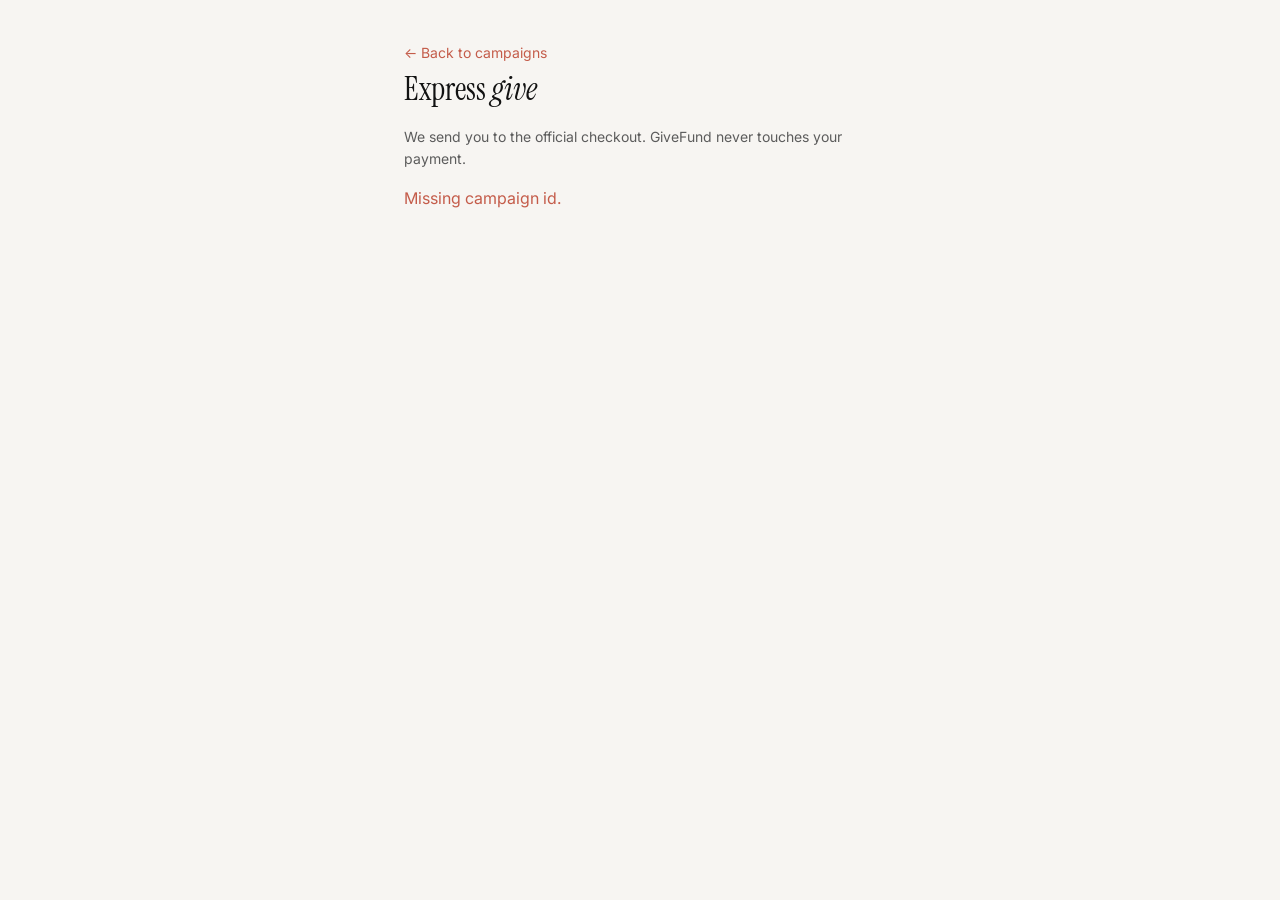
==== frontend/give.html @ 4784869c "[prod] DB release sync to Render + Express Give checkout path Publish givefund.db to GitHub Release " ====
<!DOCTYPE html>
<html lang="en">
<head>
  <meta charset="UTF-8">
  <meta name="viewport" content="width=device-width, initial-scale=1.0">
  <title>Give — GiveFund</title>
  <link href="https://fonts.googleapis.com/css2?family=Instrument+Serif:ital@0;1&family=Inter:wght@400;500;600&display=swap" rel="stylesheet">
  <script src="config.js"></script>
  <style>
    :root {
      --bg: #f7f5f2;
      --ink: #121212;
      --muted: #5c5c5c;
      --accent: #c45c4a;
      --surface: #fff;
      --border: #e8e4de;
    }
    * { box-sizing: border-box; }
    body {
      margin: 0;
      font-family: Inter, system-ui, sans-serif;
      background: var(--bg);
      color: var(--ink);
      line-height: 1.55;
    }
    .wrap { max-width: 520px; margin: 0 auto; padding: 40px 24px 64px; }
    h1 {
      font-family: "Instrument Serif", serif;
      font-weight: 400;
      font-size: 2rem;
      margin: 0 0 8px;
    }
    .card {
      background: var(--surface);
      border: 1px solid var(--border);
      border-radius: 16px;
      padding: 24px;
      margin: 24px 0;
    }
    .platform { font-size: 12px; text-transform: uppercase; letter-spacing: 0.06em; color: var(--muted); }
    .title { font-size: 1.25rem; font-weight: 600; margin: 8px 0; }
    label { display: block; font-size: 13px; font-weight: 600; margin-bottom: 6px; }
    input[type=email] {
      width: 100%;
      padding: 12px 14px;
      border: 1px solid var(--border);
      border-radius: 8px;
      margin-bottom: 12px;
    }
    .note { font-size: 14px; color: var(--muted); margin: 12px 0; }
    .link-badge {
      display: inline-block;
      font-size: 12px;
      font-weight: 600;
      color: #166534;
      background: #dcfce7;
      padding: 4px 10px;
      border-radius: 999px;
      margin-bottom: 12px;
    }
    .cta {
      display: block;
      width: 100%;
      text-align: center;
      padding: 16px;
      background: var(--accent);
      color: #fff;
      font-weight: 600;
      text-decoration: none;
      border-radius: 999px;
      border: none;
      font-size: 16px;
      cursor: pointer;
      margin-top: 8px;
    }
    .secondary {
      display: block;
      text-align: center;
      margin-top: 12px;
      font-size: 14px;
      color: var(--muted);
    }
    .warn {
      font-size: 12px;
      color: var(--muted);
      border-top: 1px solid var(--border);
      margin-top: 16px;
      padding-top: 16px;
    }
    .back { color: var(--accent); text-decoration: none; font-size: 14px; }
    .error { color: var(--accent); }
    .hidden { display: none !important; }
  </style>
</head>
<body>
  <div class="wrap">
    <a class="back" href="index.html#campaigns">← Back to campaigns</a>
    <h1>Express <em>give</em></h1>
    <p class="note">We send you to the official checkout. GiveFund never touches your payment.</p>
    <div id="loading" class="note">Loading campaign…</div>
    <div id="content" class="hidden">
      <div class="card">
        <span class="platform" id="platformLabel"></span>
        <p class="title" id="campaignTitle"></p>
        <p class="note" id="checkoutNote"></p>
        <p id="linkBadge" class="link-badge hidden">Stripe Link may autofill your card</p>
        <label for="donorEmail">Your email (for checkout prefill + Link)</label>
        <input id="donorEmail" type="email" placeholder="you@example.com" autocomplete="email">
        <button type="button" class="cta" id="giveBtn">Continue to official checkout →</button>
        <button type="button" class="secondary" id="copyEmailBtn" style="background:none;border:none;cursor:pointer;width:100%">
          Copy email to clipboard
        </button>
        <p class="warn" id="limitNote"></p>
      </div>
      <p class="note">
        <a href="index.html#wallet">Save your card with Stripe</a> (optional, free) so Link may work on more sites.
      </p>
    </div>
    <p id="err" class="error hidden"></p>
  </div>
  <script>
    const API = window.GIVEFUND_API_URL || "http://localhost:8000";
    const params = new URLSearchParams(location.search);
    const id = params.get("id");
    const $ = (s) => document.querySelector(s);

    async function load() {
      if (!id) {
        $("#err").textContent = "Missing campaign id.";
        $("#err").classList.remove("hidden");
        $("#loading").classList.add("hidden");
        return;
      }
      const saved = localStorage.getItem("givefund_donor_email");
      if (saved) $("#donorEmail").value = saved;

      try {
        const email = $("#donorEmail").value.trim();
        const q = email ? `?email=${encodeURIComponent(email)}` : "";
        const res = await fetch(`${API}/campaigns/${id}/checkout${q}`);
        if (!res.ok) throw new Error("Campaign not found");
        const data = await res.json();
        $("#platformLabel").textContent = data.platform;
        $("#campaignTitle").textContent = data.title || "Campaign";
        $("#checkoutNote").textContent = data.checkout_note;
        $("#limitNote").textContent = data.cannot_token_charge_reason;
        if (data.link_likely) $("#linkBadge").classList.remove("hidden");
        $("#giveBtn").onclick = () => openCheckout(data);
        $("#copyEmailBtn").onclick = () => {
          const em = $("#donorEmail").value.trim();
          if (em) navigator.clipboard.writeText(em);
        };
        $("#donorEmail").addEventListener("change", () => refreshCheckout(data));
        $("#loading").classList.add("hidden");
        $("#content").classList.remove("hidden");
        window.__checkout = data;
      } catch (e) {
        $("#loading").classList.add("hidden");
        $("#err").textContent = e.message || "Failed to load";
        $("#err").classList.remove("hidden");
      }
    }

    async function refreshCheckout(prev) {
      const email = $("#donorEmail").value.trim();
      localStorage.setItem("givefund_donor_email", email);
      const q = email ? `?email=${encodeURIComponent(email)}` : "";
      const res = await fetch(`${API}/campaigns/${id}/checkout${q}`);
      if (res.ok) window.__checkout = await res.json();
    }

    function openCheckout(data) {
      const email = $("#donorEmail").value.trim();
      localStorage.setItem("givefund_donor_email", email);
      if (window.__checkout) data = window.__checkout;
      window.open(data.donate_url, "_blank", "noopener,noreferrer");
    }

    load();
  </script>
</body>
</html>
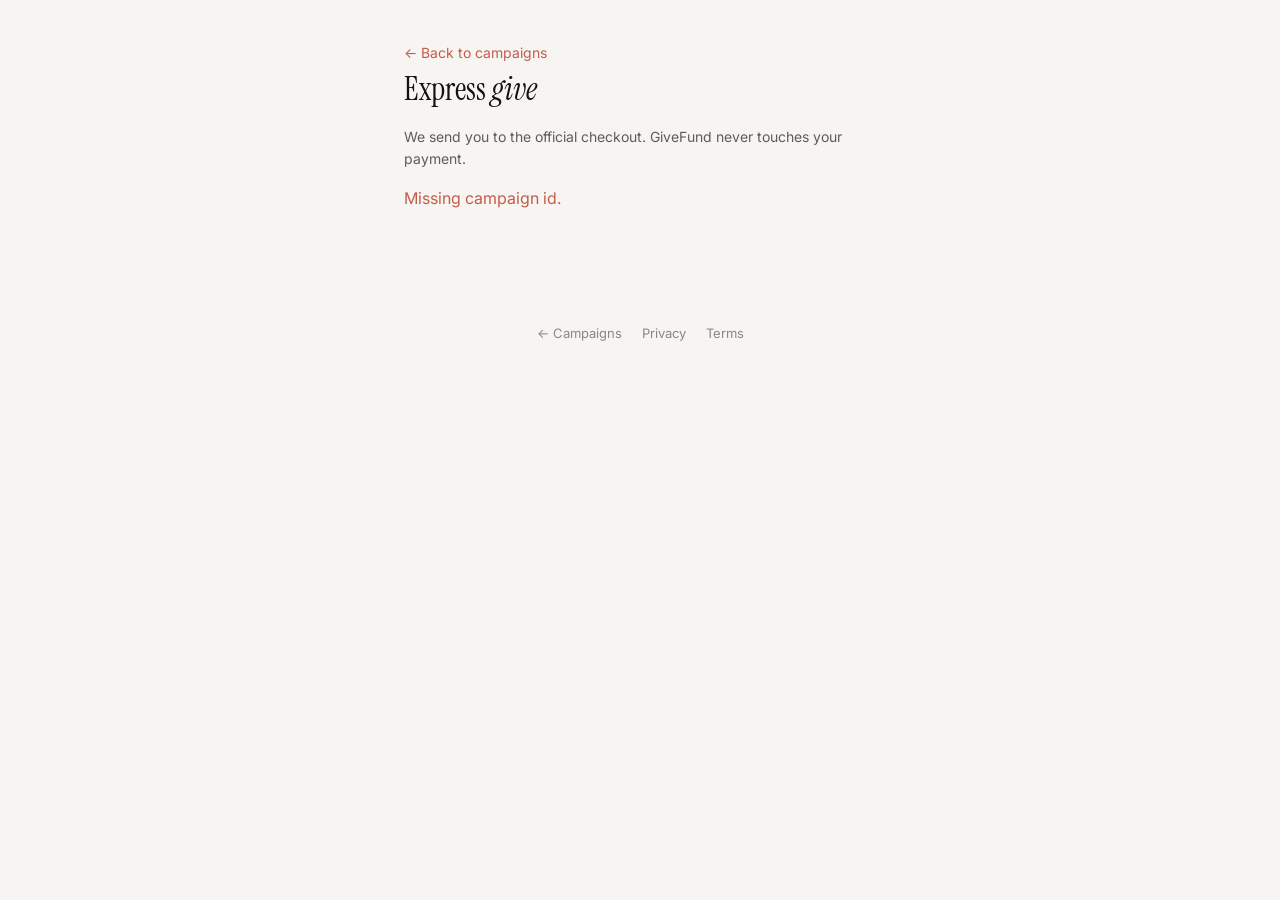
==== commit fe2152f7: "feat: security hardening for public launch - wallet_auth.py: HMAC-SHA256 session tokens (7-day TTL, " ====
--- a/frontend/give.html
+++ b/frontend/give.html
@@ -40,7 +40,7 @@
     .platform { font-size: 12px; text-transform: uppercase; letter-spacing: 0.06em; color: var(--muted); }
     .title { font-size: 1.25rem; font-weight: 600; margin: 8px 0; }
     label { display: block; font-size: 13px; font-weight: 600; margin-bottom: 6px; }
-    input[type=email] {
+    input[type=email], input[type=text] {
       width: 100%;
       padding: 12px 14px;
       border: 1px solid var(--border);
@@ -57,6 +57,16 @@
       padding: 4px 10px;
       border-radius: 999px;
       margin-bottom: 12px;
+    }
+    .prefill-badge {
+      display: inline-block;
+      font-size: 12px;
+      font-weight: 600;
+      color: #1e40af;
+      background: #dbeafe;
+      padding: 4px 10px;
+      border-radius: 999px;
+      margin-left: 6px;
     }
     .cta {
       display: block;
@@ -104,6 +114,9 @@
         <p class="title" id="campaignTitle"></p>
         <p class="note" id="checkoutNote"></p>
         <p id="linkBadge" class="link-badge hidden">Stripe Link may autofill your card</p>
+        <p id="prefillBadge" class="link-badge hidden" style="background:#dbeafe;color:#1e40af">Details will be prefilled</p>
+        <label for="donorName">Your name</label>
+        <input id="donorName" type="text" placeholder="Your name" autocomplete="name">
         <label for="donorEmail">Your email (for checkout prefill + Link)</label>
         <input id="donorEmail" type="email" placeholder="you@example.com" autocomplete="email">
         <button type="button" class="cta" id="giveBtn">Continue to official checkout →</button>
@@ -113,7 +126,7 @@
         <p class="warn" id="limitNote"></p>
       </div>
       <p class="note">
-        <a href="index.html#wallet">Save your card with Stripe</a> (optional, free) so Link may work on more sites.
+        <a href="wallet.html">Set up your wallet</a> (optional, free) — Google sign-in + saved card for faster checkout.
       </p>
     </div>
     <p id="err" class="error hidden"></p>
@@ -124,6 +137,32 @@
     const id = params.get("id");
     const $ = (s) => document.querySelector(s);
 
+    function checkoutQuery() {
+      const email = $("#donorEmail").value.trim();
+      const q = new URLSearchParams();
+      if (email) q.set("email", email);
+      const qs = q.toString();
+      return qs ? `?${qs}` : "";
+    }
+
+    function applyCheckout(data) {
+      $("#platformLabel").textContent = data.platform;
+      $("#campaignTitle").textContent = data.title || "Campaign";
+      $("#checkoutNote").textContent = data.checkout_note;
+      $("#limitNote").textContent = data.cannot_token_charge_reason;
+      $("#linkBadge").classList.toggle("hidden", !data.link_likely);
+      const prefill = (data.prefill_fields || []).length > 0;
+      $("#prefillBadge").classList.toggle("hidden", !prefill);
+      if (data.donor_name && !$("#donorName").value) $("#donorName").value = data.donor_name;
+      window.__checkout = data;
+    }
+
+    async function fetchCheckout() {
+      const res = await fetch(`${API}/campaigns/${id}/checkout${checkoutQuery()}`);
+      if (!res.ok) throw new Error("Campaign not found");
+      return res.json();
+    }
+
     async function load() {
       if (!id) {
         $("#err").textContent = "Missing campaign id.";
@@ -131,29 +170,30 @@
         $("#loading").classList.add("hidden");
         return;
       }
-      const saved = localStorage.getItem("givefund_donor_email");
-      if (saved) $("#donorEmail").value = saved;
+      const savedEmail = localStorage.getItem("givefund_donor_email");
+      const savedName = localStorage.getItem("givefund_donor_name");
+      if (savedEmail) $("#donorEmail").value = savedEmail;
+      if (savedName) $("#donorName").value = savedName;
 
       try {
-        const email = $("#donorEmail").value.trim();
-        const q = email ? `?email=${encodeURIComponent(email)}` : "";
-        const res = await fetch(`${API}/campaigns/${id}/checkout${q}`);
-        if (!res.ok) throw new Error("Campaign not found");
-        const data = await res.json();
-        $("#platformLabel").textContent = data.platform;
-        $("#campaignTitle").textContent = data.title || "Campaign";
-        $("#checkoutNote").textContent = data.checkout_note;
-        $("#limitNote").textContent = data.cannot_token_charge_reason;
-        if (data.link_likely) $("#linkBadge").classList.remove("hidden");
-        $("#giveBtn").onclick = () => openCheckout(data);
+        const data = await fetchCheckout();
+        applyCheckout(data);
+        $("#giveBtn").onclick = () => openCheckout();
         $("#copyEmailBtn").onclick = () => {
           const em = $("#donorEmail").value.trim();
           if (em) navigator.clipboard.writeText(em);
         };
-        $("#donorEmail").addEventListener("change", () => refreshCheckout(data));
+        const refresh = async () => {
+          const email = $("#donorEmail").value.trim();
+          const name = $("#donorName").value.trim();
+          localStorage.setItem("givefund_donor_email", email);
+          if (name) localStorage.setItem("givefund_donor_name", name);
+          applyCheckout(await fetchCheckout());
+        };
+        $("#donorEmail").addEventListener("change", refresh);
+        $("#donorName").addEventListener("change", refresh);
         $("#loading").classList.add("hidden");
         $("#content").classList.remove("hidden");
-        window.__checkout = data;
       } catch (e) {
         $("#loading").classList.add("hidden");
         $("#err").textContent = e.message || "Failed to load";
@@ -161,22 +201,21 @@
       }
     }
 
-    async function refreshCheckout(prev) {
+    function openCheckout() {
       const email = $("#donorEmail").value.trim();
+      const name = $("#donorName").value.trim();
       localStorage.setItem("givefund_donor_email", email);
-      const q = email ? `?email=${encodeURIComponent(email)}` : "";
-      const res = await fetch(`${API}/campaigns/${id}/checkout${q}`);
-      if (res.ok) window.__checkout = await res.json();
-    }
-
-    function openCheckout(data) {
-      const email = $("#donorEmail").value.trim();
-      localStorage.setItem("givefund_donor_email", email);
-      if (window.__checkout) data = window.__checkout;
-      window.open(data.donate_url, "_blank", "noopener,noreferrer");
+      if (name) localStorage.setItem("givefund_donor_name", name);
+      const data = window.__checkout;
+      if (data) window.open(data.donate_url, "_blank", "noopener,noreferrer");
     }
 
     load();
   </script>
+  <footer style="text-align:center;padding:32px 24px;font-size:13px;color:#888">
+    <a href="index.html" style="color:inherit;text-decoration:none;margin-right:16px">← Campaigns</a>
+    <a href="privacy.html" style="color:inherit;text-decoration:none;margin-right:16px">Privacy</a>
+    <a href="terms.html" style="color:inherit;text-decoration:none">Terms</a>
+  </footer>
 </body>
 </html>
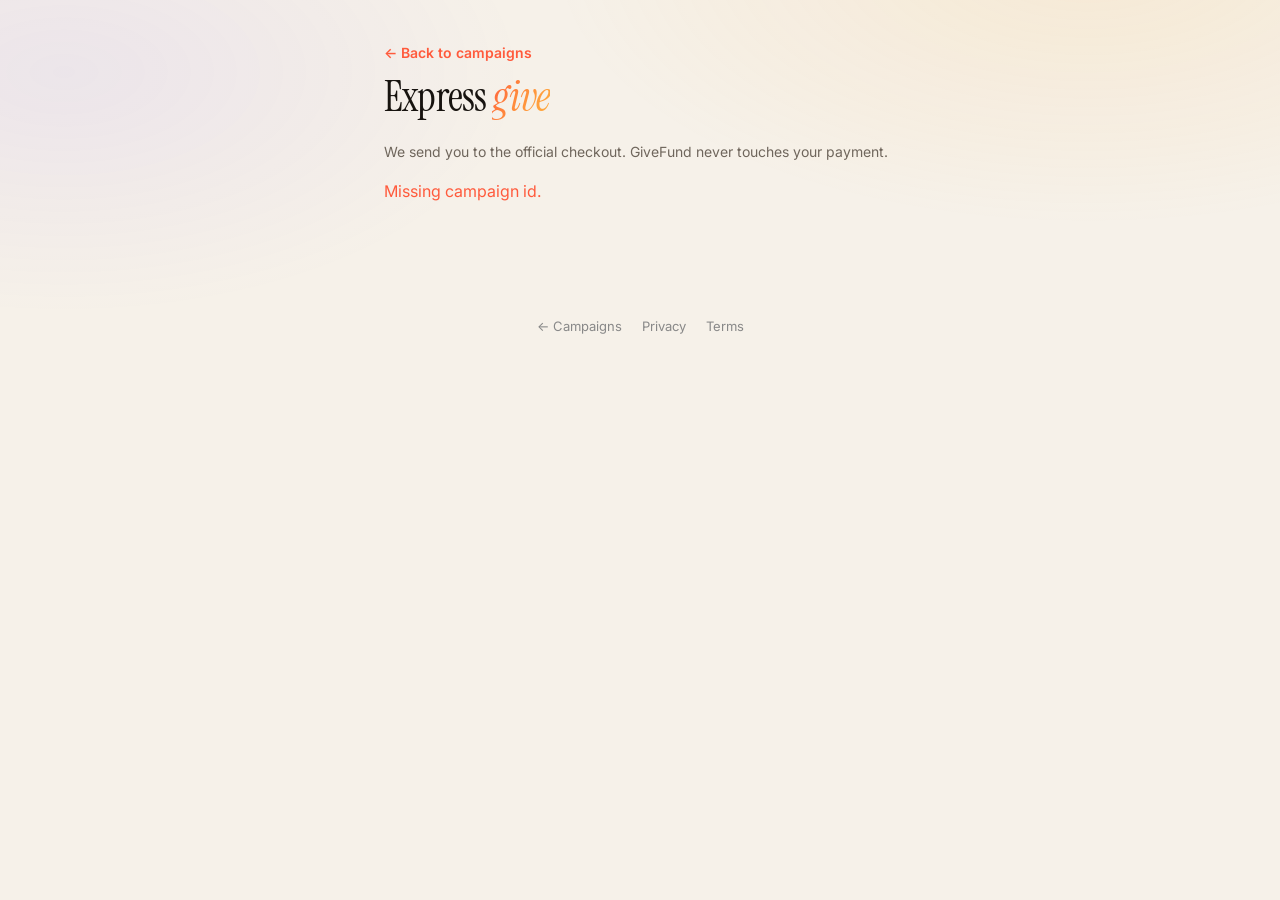
==== commit 929c6db3: "ui: custom Three.js 3D hero + brand cohesion for give/wallet Self-contained mouse-reactive gradient " ====
--- a/frontend/give.html
+++ b/frontend/give.html
@@ -5,6 +5,7 @@
   <meta name="viewport" content="width=device-width, initial-scale=1.0">
   <title>Give — GiveFund</title>
   <link href="https://fonts.googleapis.com/css2?family=Instrument+Serif:ital@0;1&family=Inter:wght@400;500;600&display=swap" rel="stylesheet">
+  <link rel="stylesheet" href="css/motion.css">
   <script src="config.js"></script>
   <style>
     :root {
@@ -101,6 +102,7 @@
     .error { color: var(--accent); }
     .hidden { display: none !important; }
   </style>
+  <link rel="stylesheet" href="css/pages.css">
 </head>
 <body>
   <div class="wrap">
--- a/frontend/css/motion.css
+++ b/frontend/css/motion.css
@@ -0,0 +1,524 @@
+/**
+ * GiveFund motion layer — Godly / React Bits–inspired effects (vanilla CSS).
+ * Respects prefers-reduced-motion.
+ */
+
+:root {
+  --accent-soft: rgba(232, 83, 58, 0.12);
+  --glow: rgba(232, 83, 58, 0.35);
+  --glass: rgba(255, 255, 255, 0.72);
+  --ease-out-expo: cubic-bezier(0.16, 1, 0.3, 1);
+  --ease-spring: cubic-bezier(0.34, 1.56, 0.64, 1);
+}
+
+/* ── Animated mesh hero (Unicorn / Spline vibe) ── */
+.hero {
+  padding: 110px 40px 72px;
+}
+
+.hero-aurora {
+  position: absolute;
+  inset: -20% -10%;
+  z-index: 0;
+  overflow: hidden;
+  pointer-events: none;
+  filter: blur(60px);
+  opacity: 0.85;
+}
+
+.hero-aurora .orb {
+  position: absolute;
+  border-radius: 50%;
+  animation: orb-float 18s var(--ease-out-expo) infinite alternate;
+}
+
+.hero-aurora .orb-a {
+  width: 55vw;
+  max-width: 520px;
+  height: 55vw;
+  max-height: 520px;
+  top: -15%;
+  left: -8%;
+  background: radial-gradient(circle, rgba(232, 83, 58, 0.45) 0%, transparent 70%);
+}
+
+.hero-aurora .orb-b {
+  width: 45vw;
+  max-width: 420px;
+  height: 45vw;
+  max-height: 420px;
+  top: 10%;
+  right: -5%;
+  background: radial-gradient(circle, rgba(251, 191, 36, 0.35) 0%, transparent 70%);
+  animation-delay: -6s;
+  animation-duration: 22s;
+}
+
+.hero-aurora .orb-c {
+  width: 40vw;
+  max-width: 380px;
+  height: 40vw;
+  max-height: 380px;
+  bottom: 0;
+  left: 30%;
+  background: radial-gradient(circle, rgba(120, 113, 108, 0.25) 0%, transparent 70%);
+  animation-delay: -12s;
+  animation-duration: 20s;
+}
+
+@keyframes orb-float {
+  0% { transform: translate(0, 0) scale(1); }
+  100% { transform: translate(4%, 6%) scale(1.08); }
+}
+
+.hero-grain {
+  position: absolute;
+  inset: 0;
+  z-index: 0;
+  opacity: 0.04;
+  pointer-events: none;
+  background-image: url("data:image/svg+xml,%3Csvg viewBox='0 0 256 256' xmlns='http://www.w3.org/2000/svg'%3E%3Cfilter id='n'%3E%3CfeTurbulence type='fractalNoise' baseFrequency='0.9' numOctaves='4' stitchTiles='stitch'/%3E%3C/filter%3E%3Crect width='100%25' height='100%25' filter='url(%23n)'/%3E%3C/svg%3E");
+}
+
+.hero-bg {
+  opacity: 0.35;
+}
+
+.hero h1 em {
+  background: linear-gradient(120deg, var(--accent) 0%, #c2410c 45%, var(--ink) 100%);
+  -webkit-background-clip: text;
+  background-clip: text;
+  color: transparent;
+}
+
+.hero-badge {
+  display: inline-flex;
+  align-items: center;
+  gap: 8px;
+  margin-bottom: 20px;
+  padding: 8px 16px;
+  border-radius: var(--radius-pill);
+  border: 1px solid var(--border);
+  background: var(--glass);
+  backdrop-filter: blur(12px);
+  -webkit-backdrop-filter: blur(12px);
+  font-size: 12px;
+  font-weight: 600;
+  letter-spacing: 0.06em;
+  text-transform: uppercase;
+  color: var(--muted);
+  animation: badge-in 0.8s var(--ease-out-expo) both;
+}
+
+.hero-badge-dot {
+  width: 6px;
+  height: 6px;
+  border-radius: 50%;
+  background: #16a34a;
+  box-shadow: 0 0 0 0 rgba(22, 163, 74, 0.5);
+  animation: pulse-ring 2s ease infinite;
+}
+
+@keyframes badge-in {
+  from { opacity: 0; transform: translateY(8px); }
+  to { opacity: 1; transform: translateY(0); }
+}
+
+@keyframes pulse-ring {
+  0%, 100% { box-shadow: 0 0 0 0 rgba(22, 163, 74, 0.4); }
+  50% { box-shadow: 0 0 0 6px rgba(22, 163, 74, 0); }
+}
+
+/* ── Glass nav (scroll) ── */
+.nav {
+  background: transparent;
+  border-bottom-color: transparent;
+  transition: background 0.35s var(--ease-out-expo), border-color 0.35s, box-shadow 0.35s, padding 0.35s;
+}
+
+.nav.is-scrolled {
+  background: var(--glass);
+  backdrop-filter: blur(16px) saturate(1.2);
+  -webkit-backdrop-filter: blur(16px) saturate(1.2);
+  border-bottom-color: var(--border);
+  box-shadow: 0 4px 24px rgba(28, 25, 23, 0.06);
+}
+
+.logo {
+  position: relative;
+}
+
+.logo::after {
+  content: "";
+  position: absolute;
+  left: 0;
+  bottom: -2px;
+  width: 100%;
+  height: 2px;
+  background: linear-gradient(90deg, var(--accent), transparent);
+  transform: scaleX(0);
+  transform-origin: left;
+  transition: transform 0.4s var(--ease-out-expo);
+}
+
+.nav.is-scrolled .logo:hover::after,
+.logo:hover::after {
+  transform: scaleX(1);
+}
+
+/* ── Buttons: Skiper / React Bits hover lift ── */
+.btn-primary,
+.btn-search,
+.nav-cta {
+  position: relative;
+  overflow: hidden;
+  transition: transform 0.25s var(--ease-spring), box-shadow 0.25s, background 0.2s;
+}
+
+.btn-primary::before,
+.btn-search::before {
+  content: "";
+  position: absolute;
+  inset: 0;
+  background: linear-gradient(105deg, transparent 40%, rgba(255, 255, 255, 0.25) 50%, transparent 60%);
+  transform: translateX(-120%);
+  transition: transform 0.6s var(--ease-out-expo);
+}
+
+.btn-primary:hover::before,
+.btn-search:hover::before {
+  transform: translateX(120%);
+}
+
+.btn-primary:hover,
+.btn-search:hover,
+.nav-cta:hover {
+  transform: translateY(-2px);
+  box-shadow: 0 12px 32px var(--glow);
+}
+
+.btn-ghost {
+  transition: transform 0.25s var(--ease-spring), border-color 0.2s, box-shadow 0.25s;
+}
+
+.btn-ghost:hover {
+  transform: translateY(-2px);
+  box-shadow: var(--shadow-md);
+}
+
+/* ── Feed header: centered search block ── */
+.feed-header {
+  flex-direction: column;
+  align-items: center;
+  text-align: center;
+  width: 100%;
+}
+
+.feed-header h2 {
+  font-size: clamp(28px, 4vw, 40px);
+}
+
+.feed-header > p {
+  max-width: 520px;
+}
+
+/* ── Search: animated gradient border ── */
+.search-panel {
+  position: relative;
+  padding: 3px;
+  border-radius: calc(var(--radius-pill) + 4px);
+  background: linear-gradient(
+    120deg,
+    var(--border),
+    var(--accent),
+    #fbbf24,
+    var(--border)
+  );
+  background-size: 300% 300%;
+  animation: border-flow 8s ease infinite;
+  max-width: 680px;
+}
+
+@keyframes border-flow {
+  0%, 100% { background-position: 0% 50%; }
+  50% { background-position: 100% 50%; }
+}
+
+.search-panel-inner {
+  display: flex;
+  gap: 10px;
+  align-items: stretch;
+  width: 100%;
+  padding: 3px;
+  border-radius: var(--radius-pill);
+  background: var(--bg);
+}
+
+.search-panel .search-input,
+.search-panel .btn-search,
+.search-panel .btn-expand-search {
+  border-radius: var(--radius-pill);
+}
+
+.search-panel .search-input {
+  box-shadow: none;
+  border: 1px solid var(--border);
+}
+
+/* ── Scroll reveal ── */
+[data-reveal] {
+  opacity: 0;
+  transform: translateY(28px);
+  transition:
+    opacity 0.7s var(--ease-out-expo),
+    transform 0.7s var(--ease-out-expo);
+}
+
+[data-reveal].is-visible {
+  opacity: 1;
+  transform: translateY(0);
+}
+
+[data-reveal-delay="1"] { transition-delay: 0.08s; }
+[data-reveal-delay="2"] { transition-delay: 0.16s; }
+[data-reveal-delay="3"] { transition-delay: 0.24s; }
+
+/* ── Metric counters ── */
+.metric {
+  position: relative;
+  overflow: hidden;
+  transition: transform 0.35s var(--ease-spring), box-shadow 0.35s;
+}
+
+.metric::before {
+  content: "";
+  position: absolute;
+  top: 0;
+  left: 0;
+  right: 0;
+  height: 3px;
+  background: linear-gradient(90deg, var(--accent), #fbbf24);
+  transform: scaleX(0);
+  transform-origin: left;
+  transition: transform 0.6s var(--ease-out-expo);
+}
+
+.metric.is-visible::before {
+  transform: scaleX(1);
+}
+
+.metric:hover {
+  transform: translateY(-4px);
+  box-shadow: var(--shadow-md);
+}
+
+.metric-value.counting {
+  font-variant-numeric: tabular-nums;
+}
+
+/* ── Capability cards: tilt hover ── */
+.cap-card {
+  transition: transform 0.4s var(--ease-out-expo), box-shadow 0.4s;
+  transform-style: preserve-3d;
+}
+
+.cap-card:hover {
+  transform: translateY(-6px) rotateX(2deg);
+  box-shadow: 0 20px 40px rgba(28, 25, 23, 0.1);
+}
+
+.cap-card .cap-icon {
+  display: inline-flex;
+  width: 44px;
+  height: 44px;
+  align-items: center;
+  justify-content: center;
+  border-radius: 12px;
+  background: var(--accent-soft);
+  font-size: 20px;
+  margin-bottom: 14px;
+}
+
+/* ── Campaign cards: image zoom + gradient edge ── */
+.signal-card {
+  position: relative;
+  border: 1px solid var(--border);
+}
+
+.signal-card::after {
+  content: "";
+  position: absolute;
+  inset: 0;
+  border-radius: inherit;
+  padding: 1px;
+  background: linear-gradient(135deg, transparent, rgba(232, 83, 58, 0.4), transparent);
+  -webkit-mask: linear-gradient(#fff 0 0) content-box, linear-gradient(#fff 0 0);
+  mask: linear-gradient(#fff 0 0) content-box, linear-gradient(#fff 0 0);
+  -webkit-mask-composite: xor;
+  mask-composite: exclude;
+  opacity: 0;
+  transition: opacity 0.35s;
+  pointer-events: none;
+}
+
+.signal-card:hover::after {
+  opacity: 1;
+}
+
+.signal-media img {
+  transition: transform 0.6s var(--ease-out-expo);
+}
+
+.signal-card:hover .signal-media img {
+  transform: scale(1.06);
+}
+
+.signal-media {
+  overflow: hidden;
+}
+
+/* Stagger children in feed */
+.feed .signal-card[data-reveal] {
+  transition-delay: calc(var(--stagger, 0) * 0.06s);
+}
+
+/* ── Marquee fade masks (Godly-style) ── */
+.marquee-section {
+  position: relative;
+}
+
+.marquee-section::before,
+.marquee-section::after {
+  content: "";
+  position: absolute;
+  top: 0;
+  bottom: 0;
+  width: 120px;
+  z-index: 2;
+  pointer-events: none;
+}
+
+.marquee-section::before {
+  left: 0;
+  background: linear-gradient(90deg, var(--bg) 0%, transparent 100%);
+}
+
+.marquee-section::after {
+  right: 0;
+  background: linear-gradient(270deg, var(--bg) 0%, transparent 100%);
+}
+
+/* ── Wallet band glow ── */
+.wallet-band {
+  position: relative;
+  background: linear-gradient(135deg, var(--surface) 0%, #fff9f7 100%);
+  box-shadow: 0 0 0 1px var(--border), 0 24px 48px rgba(232, 83, 58, 0.08);
+}
+
+.wallet-band::before {
+  content: "";
+  position: absolute;
+  inset: -1px;
+  border-radius: inherit;
+  padding: 1px;
+  background: linear-gradient(135deg, rgba(232, 83, 58, 0.3), transparent 50%, rgba(251, 191, 36, 0.2));
+  -webkit-mask: linear-gradient(#fff 0 0) content-box, linear-gradient(#fff 0 0);
+  mask: linear-gradient(#fff 0 0) content-box, linear-gradient(#fff 0 0);
+  -webkit-mask-composite: xor;
+  mask-composite: exclude;
+  pointer-events: none;
+}
+
+/* ── CTA band mesh ── */
+.cta-band {
+  position: relative;
+  overflow: hidden;
+}
+
+.cta-band::before {
+  content: "";
+  position: absolute;
+  inset: 0;
+  background:
+    radial-gradient(ellipse 80% 60% at 20% 100%, rgba(232, 83, 58, 0.25), transparent),
+    radial-gradient(ellipse 60% 50% at 90% 0%, rgba(251, 191, 36, 0.15), transparent);
+  pointer-events: none;
+}
+
+.cta-band h2,
+.cta-band p,
+.cta-band .btn-primary {
+  position: relative;
+  z-index: 1;
+}
+
+/* ── FAQ accordion feel ── */
+.faq-item {
+  transition: background 0.2s;
+  border-radius: var(--radius);
+  padding-left: 12px;
+  padding-right: 12px;
+}
+
+.faq-item:hover {
+  background: rgba(255, 255, 255, 0.6);
+}
+
+/* ── Skeleton: React Bits shimmer ── */
+@keyframes shimmer-slide {
+  0% { background-position: 200% 0; }
+  100% { background-position: -200% 0; }
+}
+
+.skeleton-media,
+.skeleton-line {
+  background: linear-gradient(
+    90deg,
+    var(--border-soft) 0%,
+    #fff 50%,
+    var(--border-soft) 100%
+  );
+  background-size: 200% 100%;
+  animation: shimmer-slide 1.8s ease-in-out infinite;
+}
+
+/* ── Footer links ── */
+.footer a {
+  transition: opacity 0.2s, color 0.2s;
+}
+
+.footer a:hover {
+  opacity: 1 !important;
+  color: #fff !important;
+}
+
+/* ── Reduced motion ── */
+@media (prefers-reduced-motion: reduce) {
+  .hero-aurora .orb,
+  .search-panel,
+  .hero-badge,
+  .hero-badge-dot,
+  .live-dot,
+  .marquee-track {
+    animation: none !important;
+  }
+
+  [data-reveal] {
+    opacity: 1;
+    transform: none;
+    transition: none;
+  }
+
+  .btn-primary:hover,
+  .btn-search:hover,
+  .btn-ghost:hover,
+  .metric:hover,
+  .cap-card:hover,
+  .signal-card:hover {
+    transform: none;
+  }
+
+  .signal-card:hover .signal-media img {
+    transform: none;
+  }
+}
--- a/frontend/css/pages.css
+++ b/frontend/css/pages.css
@@ -0,0 +1,94 @@
+/**
+ * Shared brand cohesion for give.html / wallet.html.
+ * Loads after each page's inline <style> to align with the index redesign:
+ * warm coral→amber gradient identity, softer cards, gradient CTAs.
+ */
+:root {
+  --bg: #F6F1E9;
+  --surface: #FFFFFF;
+  --ink: #17130F;
+  --muted: #6F665C;
+  --border: #E8DFD2;
+  --accent: #FF5A3C;
+  --accent-hover: #F0431F;
+  --grad-warm: linear-gradient(120deg, #FF5A3C 0%, #FF8A3C 45%, #FFB23E 100%);
+}
+
+body {
+  background: var(--bg);
+  -webkit-font-smoothing: antialiased;
+}
+
+body::before {
+  content: "";
+  position: fixed;
+  inset: 0;
+  z-index: -1;
+  pointer-events: none;
+  background:
+    radial-gradient(ellipse 70% 50% at 85% -5%, rgba(255, 178, 62, 0.12), transparent 60%),
+    radial-gradient(ellipse 60% 45% at 5% 8%, rgba(124, 92, 255, 0.08), transparent 60%);
+}
+
+.wrap { max-width: 560px; }
+
+h1 {
+  font-size: clamp(2rem, 5vw, 2.6rem);
+  letter-spacing: -0.02em;
+}
+
+h1 em {
+  font-style: italic;
+  background: var(--grad-warm);
+  -webkit-background-clip: text;
+  background-clip: text;
+  color: transparent;
+}
+
+.card {
+  border-radius: 22px;
+  border: 1px solid var(--border);
+  box-shadow: 0 16px 44px rgba(23, 19, 15, 0.08);
+  background: linear-gradient(180deg, #fff 0%, #FFFDFA 100%);
+}
+
+input[type=email],
+input[type=text] {
+  border-radius: 11px;
+  transition: border-color 0.18s, box-shadow 0.18s;
+}
+
+input[type=email]:focus,
+input[type=text]:focus {
+  outline: none;
+  border-color: var(--accent);
+  box-shadow: 0 0 0 3px rgba(255, 90, 60, 0.16);
+}
+
+.cta {
+  background: var(--grad-warm);
+  background-size: 160% 160%;
+  border-radius: 999px;
+  transition: transform 0.22s cubic-bezier(0.34, 1.56, 0.64, 1), box-shadow 0.22s, background-position 0.5s;
+}
+
+.cta:hover {
+  transform: translateY(-2px);
+  background-position: 100% 0;
+  box-shadow: 0 14px 32px rgba(255, 90, 60, 0.34);
+}
+
+.cta:disabled {
+  background: #d8d2c8;
+  transform: none;
+  box-shadow: none;
+}
+
+.back { color: var(--accent); font-weight: 600; }
+.back:hover { color: var(--accent-hover); }
+
+a:not(.back):not(.cta) { color: var(--accent-hover); }
+
+@media (prefers-reduced-motion: reduce) {
+  .cta:hover { transform: none; background-position: 0 0; }
+}
